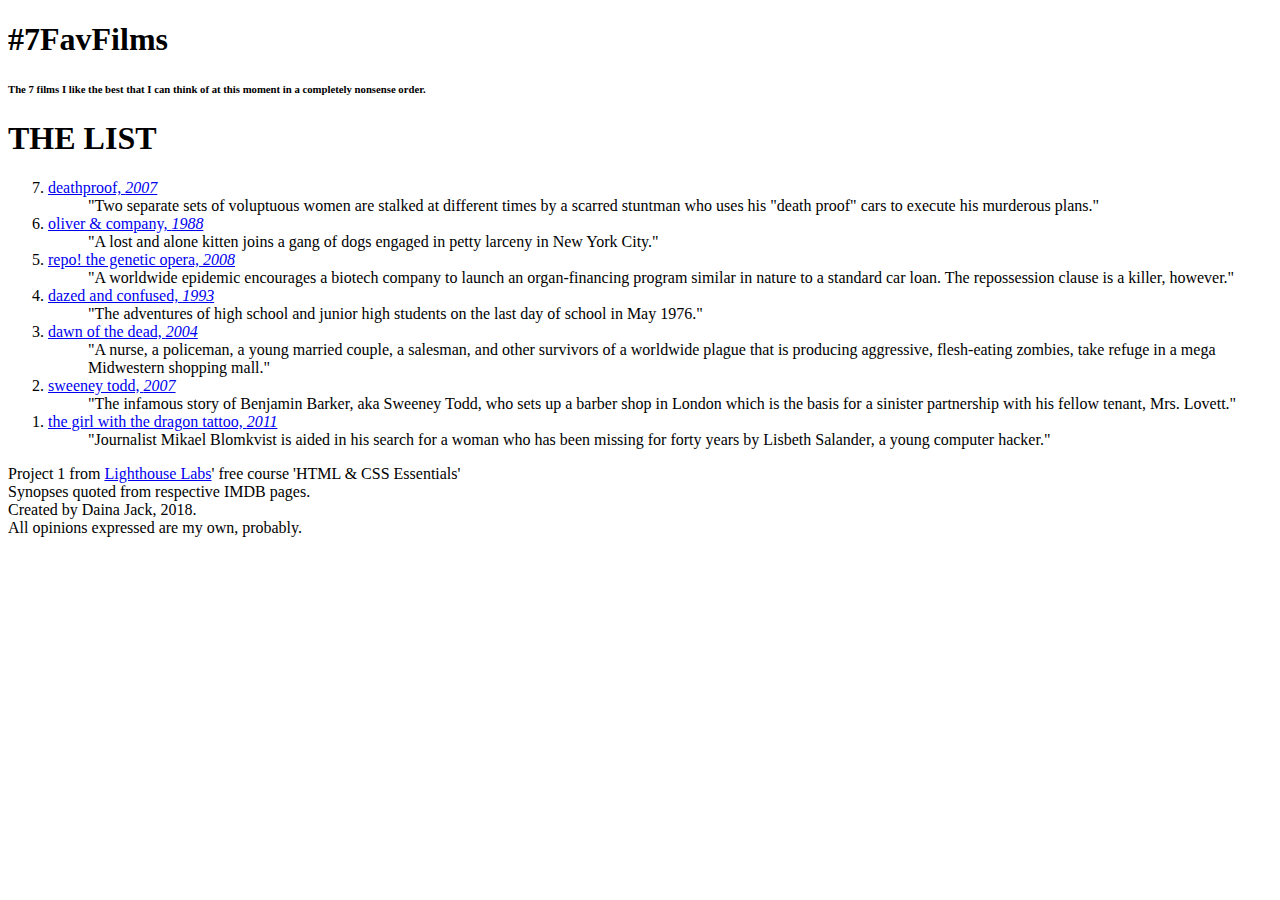
==== index.html @ 5ca727cf "Rename 7FavFilms.html to index.html" ====
<!DOCTYPE HTML>
<HTML>
<HEAD>
	<title>#7FavFilms</title>
	<link rel="stylesheet" href="7favfilms.css">
</HEAD>
<BODY>
	<HEADER>
		<h1>#7FavFilms</h1>
		<h6>The 7 films I like the best that I can think of at this moment in a completely nonsense order.</h6>
	</HEADER>
	<SECTION class="title">
		<h1>THE LIST</h1>
	</SECTION>
	<SECTION class="content">
		<dl>
			<ol reversed>
				<li><dt><a href="https://www.imdb.com/title/tt1028528/?ref_=nv_sr_1">deathproof, <em>2007</em></a></dt></li>
					<dd>"Two separate sets of voluptuous women are stalked at different times by a scarred stuntman who uses his "death proof" cars to execute his murderous plans."</dd>
				<li><dt><a href="https://www.imdb.com/title/tt0095776/?ref_=tt_stry_pl">oliver & company, <em>1988</em></a></dt></li>
					<dd>"A lost and alone kitten joins a gang of dogs engaged in petty larceny in New York City."</dd>
				<li><dt><a href="https://www.imdb.com/title/tt0963194/?ref_=nv_sr_1">repo! the genetic opera, <em>2008</em></a></dt></li>
					<dd>"A worldwide epidemic encourages a biotech company to launch an organ-financing program similar in nature to a standard car loan. The repossession clause is a killer, however."</dd>
				<li><dt><a href="https://www.imdb.com/title/tt0106677/?ref_=nv_sr_1">dazed and confused, <em>1993</em></a></dt></li>
					<dd>"The adventures of high school and junior high students on the last day of school in May 1976."</dd>
				<li><dt><a href="https://www.imdb.com/title/tt0363547/?ref_=nv_sr_1">dawn of the dead, <em>2004</em></a></dt></li>
					<dd>"A nurse, a policeman, a young married couple, a salesman, and other survivors of a worldwide plague that is producing aggressive, flesh-eating zombies, take refuge in a mega Midwestern shopping mall."</dd>
				<li><dt><a href="https://www.imdb.com/title/tt0408236/?ref_=nv_sr_1">sweeney todd, <em>2007</em></a></dt></li>
					<dd>"The infamous story of Benjamin Barker, aka Sweeney Todd, who sets up a barber shop in London which is the basis for a sinister partnership with his fellow tenant, Mrs. Lovett."</dd>
				<li><dt><a href="https://www.imdb.com/title/tt1568346/?ref_=nv_sr_1">the girl with the dragon tattoo, <em>2011</em></a></dt></li>
					<dd>"Journalist Mikael Blomkvist is aided in his search for a woman who has been missing for forty years by Lisbeth Salander, a young computer hacker."</dd>
			</ol>
		</dl>
	</SECTION>
	<FOOTER>
		<p>
			Project 1 from <a href="http://lighthouselabs.com/">Lighthouse Labs</a>' free course 'HTML & CSS Essentials'
			<br>Synopses quoted from respective IMDB pages.			
			<br>Created by Daina Jack, 2018.
			<br>All opinions expressed are my own, probably.
		</p>
	</FOOTER>
	</BODY>
</HTML>
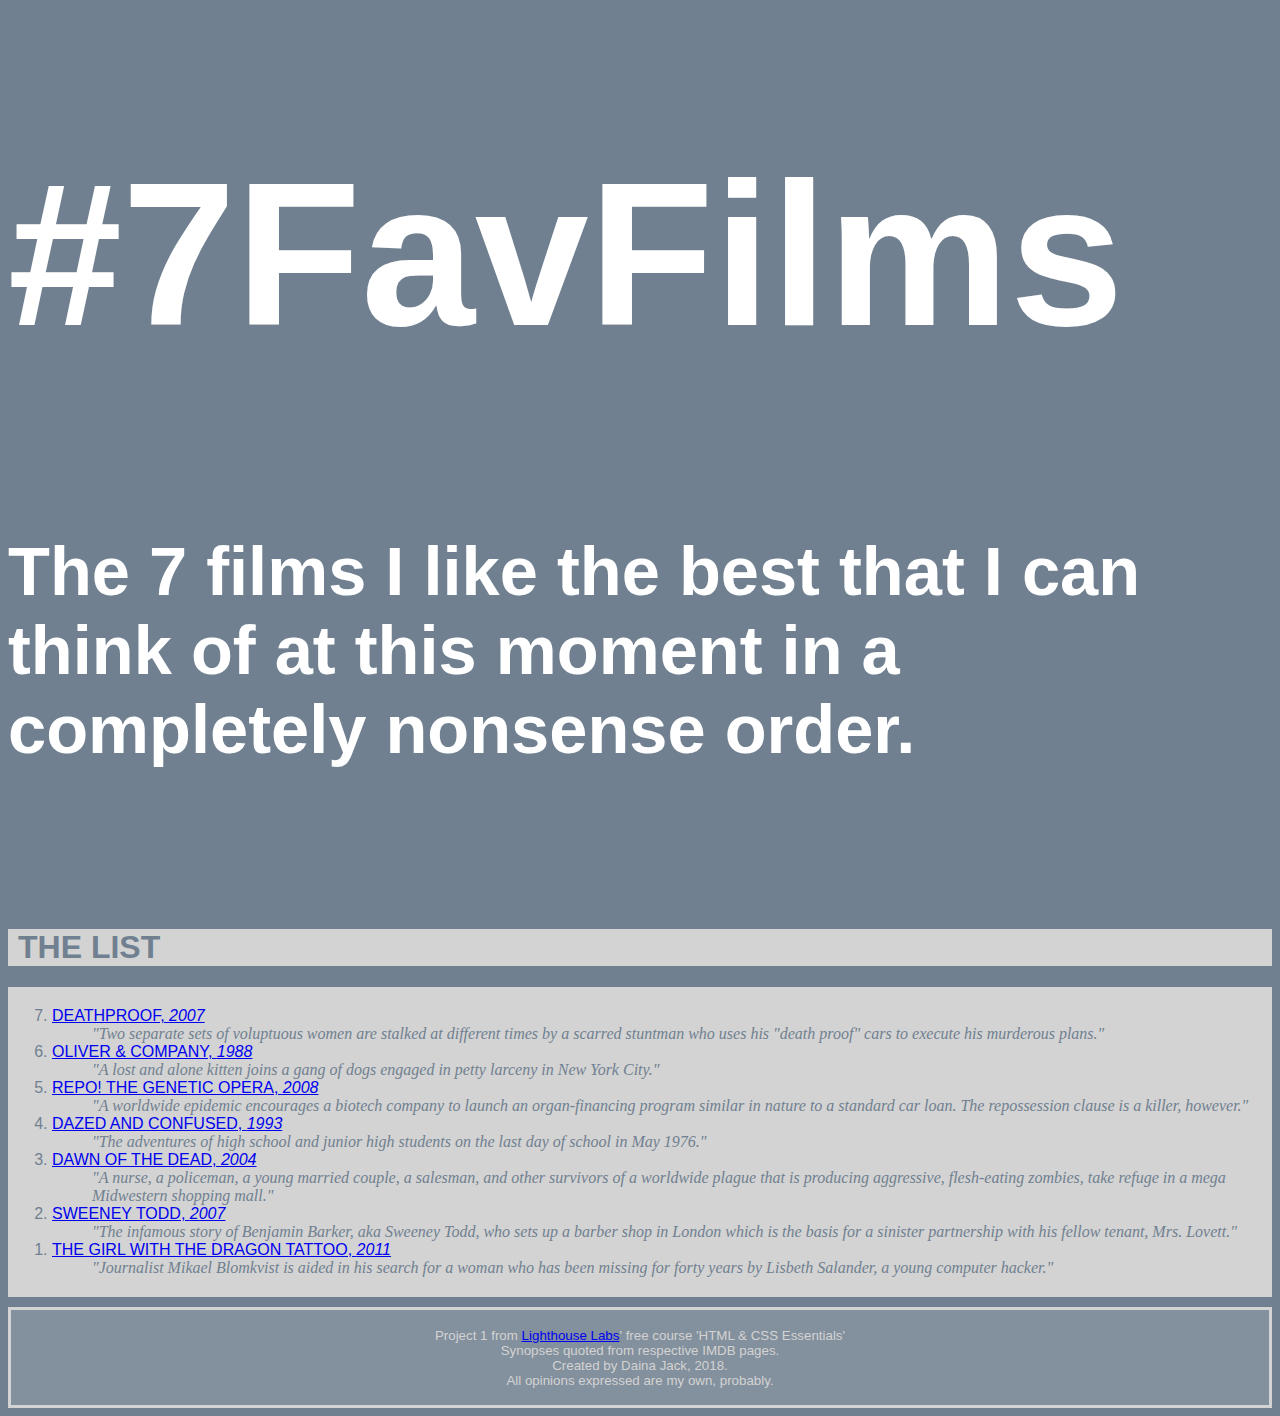
==== commit 89a26aec: "Update index.html" ====
--- a/index.html
+++ b/index.html
@@ -2,7 +2,52 @@
 <HTML>
 <HEAD>
 	<title>#7FavFilms</title>
-	<link rel="stylesheet" href="7favfilms.css">
+	<style>
+	body {
+	font-family: Helvetica, Arial, sans-serif;
+	background-color: slategrey;
+	color: lightgrey;
+}
+
+header {
+	font-size: 8vw;
+	color: white;
+}
+
+section {
+	background-color: lightgrey;
+	color: slategrey;
+	box-sizing: border-box;
+	padding: 0px 10px;
+	margin: 10px 0px;
+}
+
+dt {
+	text-transform: uppercase;
+}
+
+dd {
+	font-family: Cambria, Century Schoolbook;
+	font-style: italic;
+}
+
+footer {
+	font-size: smaller;
+	background-color: rgba(211,211,211,0.2);
+	text-align: center;
+	padding: 4px;
+	border-style: solid;
+	border-color: lightgrey;
+}
+
+.content {
+	padding: 4px;
+}
+
+a:visited {
+	color: black
+}
+</style>
 </HEAD>
 <BODY>
 	<HEADER>
@@ -41,4 +86,4 @@
 		</p>
 	</FOOTER>
 	</BODY>
-</HTML>
+</HTML>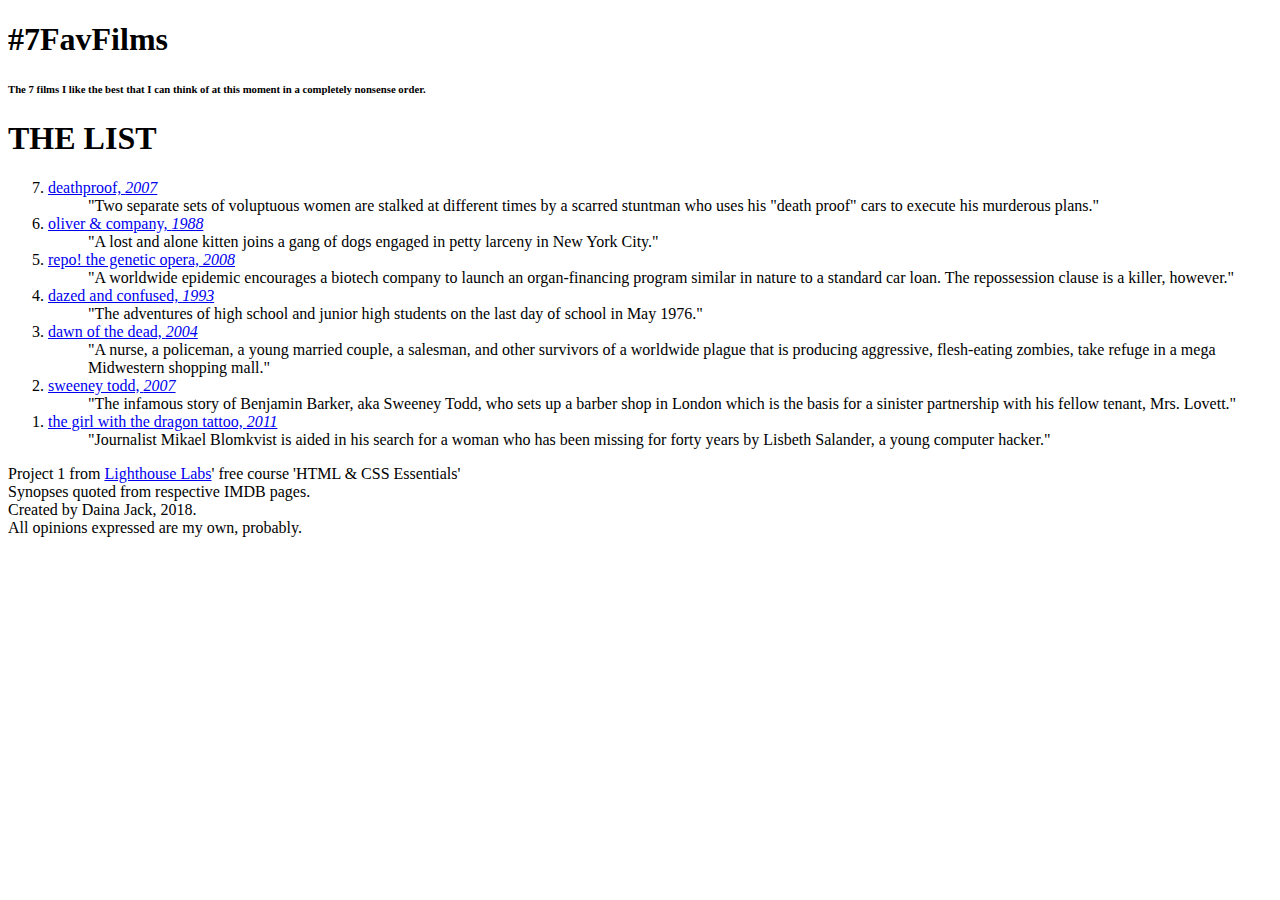
==== commit be5e2434: "Merge branch 'master' of https://github.com/dainajack/dainajack.github.io" ====
--- a/index.html
+++ b/index.html
@@ -2,52 +2,7 @@
 <HTML>
 <HEAD>
 	<title>#7FavFilms</title>
-	<style>
-	body {
-	font-family: Helvetica, Arial, sans-serif;
-	background-color: slategrey;
-	color: lightgrey;
-}
-
-header {
-	font-size: 8vw;
-	color: white;
-}
-
-section {
-	background-color: lightgrey;
-	color: slategrey;
-	box-sizing: border-box;
-	padding: 0px 10px;
-	margin: 10px 0px;
-}
-
-dt {
-	text-transform: uppercase;
-}
-
-dd {
-	font-family: Cambria, Century Schoolbook;
-	font-style: italic;
-}
-
-footer {
-	font-size: smaller;
-	background-color: rgba(211,211,211,0.2);
-	text-align: center;
-	padding: 4px;
-	border-style: solid;
-	border-color: lightgrey;
-}
-
-.content {
-	padding: 4px;
-}
-
-a:visited {
-	color: black
-}
-</style>
+	<link rel="stylesheet" href="7favfilms.css">
 </HEAD>
 <BODY>
 	<HEADER>
@@ -86,4 +41,4 @@
 		</p>
 	</FOOTER>
 	</BODY>
-</HTML>+</HTML>
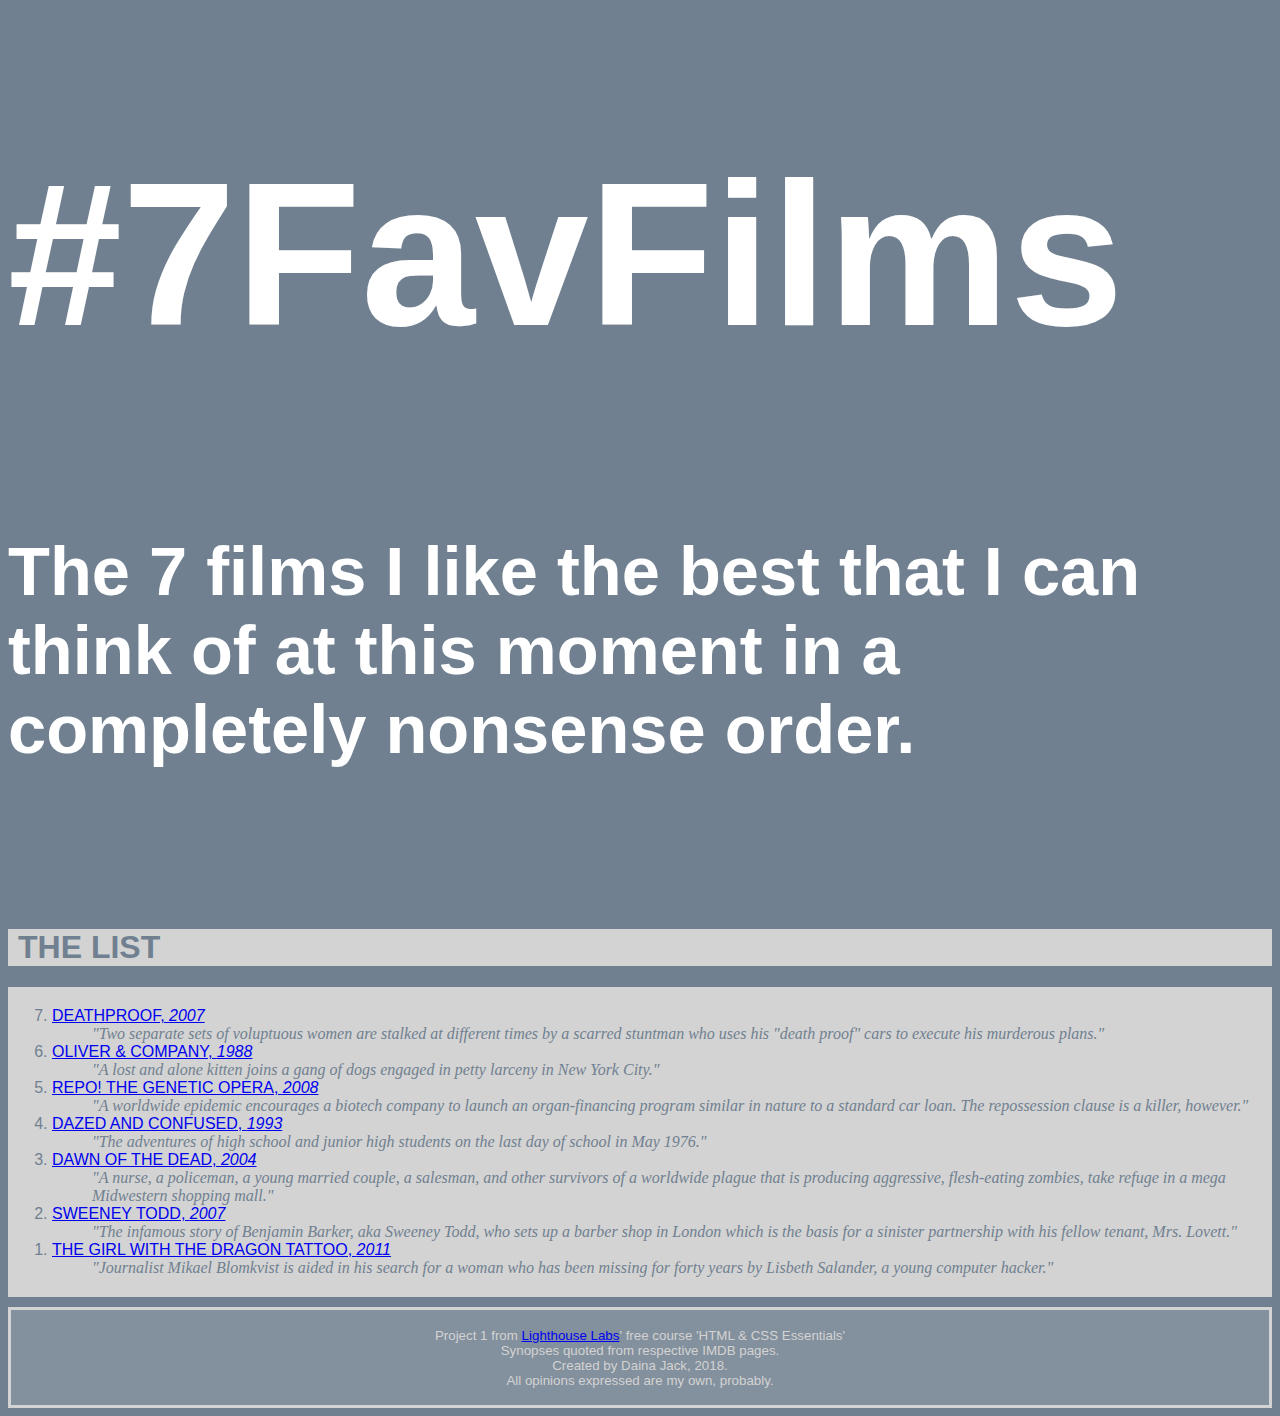
==== commit 20863eff: "Rename index.html~HEAD to index.html" ====
--- a/index.html
+++ b/index.html
@@ -2,7 +2,52 @@
 <HTML>
 <HEAD>
 	<title>#7FavFilms</title>
-	<link rel="stylesheet" href="7favfilms.css">
+	<style>
+	body {
+	font-family: Helvetica, Arial, sans-serif;
+	background-color: slategrey;
+	color: lightgrey;
+}
+
+header {
+	font-size: 8vw;
+	color: white;
+}
+
+section {
+	background-color: lightgrey;
+	color: slategrey;
+	box-sizing: border-box;
+	padding: 0px 10px;
+	margin: 10px 0px;
+}
+
+dt {
+	text-transform: uppercase;
+}
+
+dd {
+	font-family: Cambria, Century Schoolbook;
+	font-style: italic;
+}
+
+footer {
+	font-size: smaller;
+	background-color: rgba(211,211,211,0.2);
+	text-align: center;
+	padding: 4px;
+	border-style: solid;
+	border-color: lightgrey;
+}
+
+.content {
+	padding: 4px;
+}
+
+a:visited {
+	color: black
+}
+</style>
 </HEAD>
 <BODY>
 	<HEADER>
